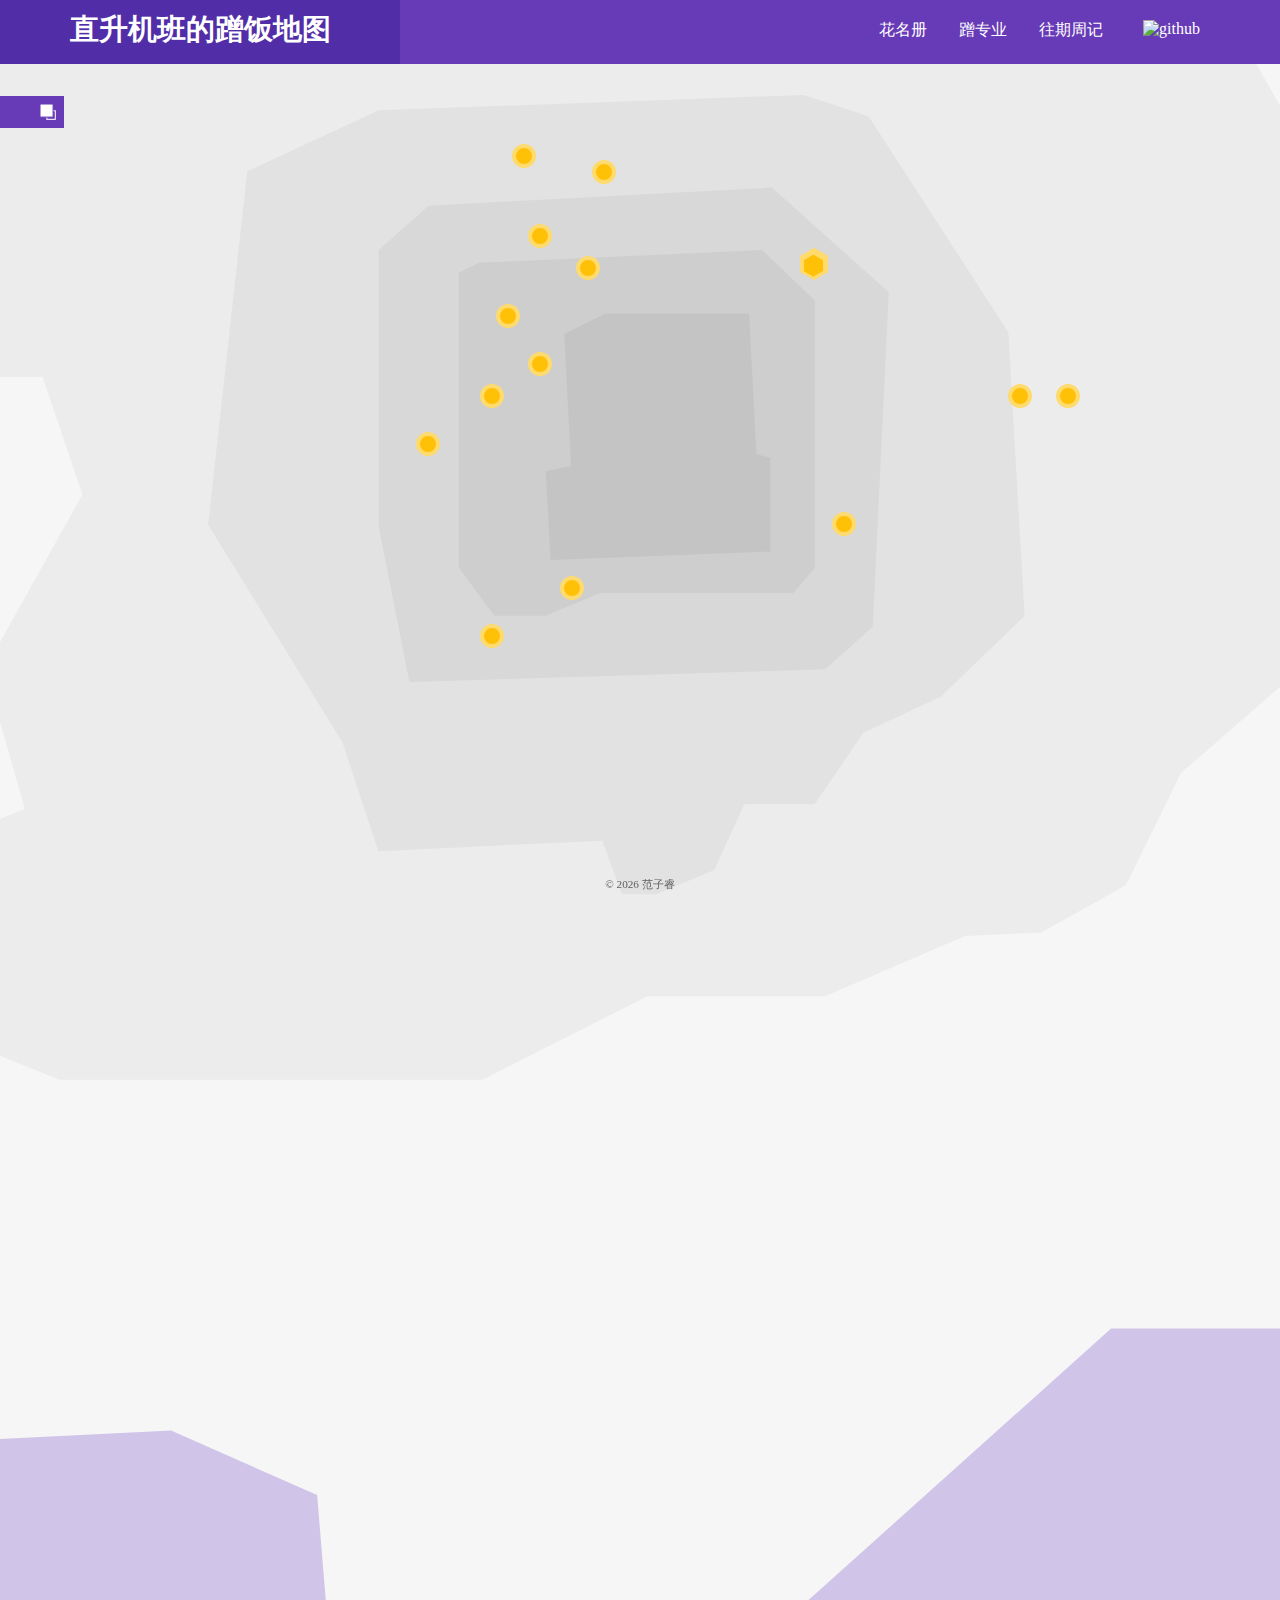
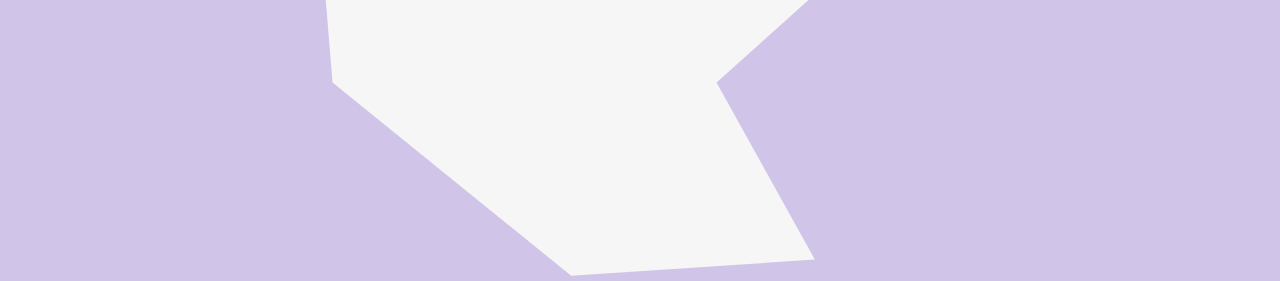
==== index.html @ da1499ed "update" ====
<!DOCTYPE html>
<html>

<head>
    <meta charset="UTF-8">
    <meta name="author" content="范子睿, Fan Zirui">
    <meta name="description" content="清华附中朝阳学校2019届3班的蹭饭地图">
    <meta name="viewport" content="width=device-width, initial-scale=1.0">

    <title>直升机班的蹭饭地图</title>

    <link rel="stylesheet" href="css/basic.min.css">
    <link rel="stylesheet" href="css/map.min.css">
    <link rel="stylesheet" href="css/info.min.css">
</head>

<body>
    <header>
        <div id="nav"></div>
    </header>

    <main>
        <div id="map" class="main">
            <div id="beijing">
                <img src="images/beijing.svg" alt="beijing">

                <div id="thc" class="hive"></div>

                <button id="bjfu" class="bee" onclick="showInfo('bjfu')"></button>
                <button id="ustb" class="bee" onclick="showInfo('ustb')"></button>
                <button id="buaa" class="bee" onclick="showInfo('buaa')"></button>
                <button id="bfa" class="bee" onclick="showInfo('bfa')"></button>
                <button id="bit" class="bee" onclick="showInfo('bit')"></button>
                <button id="bucea" class="bee" onclick="showInfo('bucea')"></button>
                <button id="btbu" class="bee" onclick="showInfo('btbu')"></button>
                <button id="cuc" class="bee" onclick="showInfo('cuc')"></button>
                <button id="bisu" class="bee" onclick="showInfo('bisu')"></button>
                <button id="cnu" class="bee" onclick="showInfo('cnu')"></button>
                <button id="bjut" class="bee" onclick="showInfo('bjut')"></button>
                <button id="cmu" class="bee" onclick="showInfo('cmu')"></button>
                <button id="cueb" class="bee" onclick="showInfo('cueb')"></button>
            </div>

            <div id="china">
                <img src="images/china.svg" alt="china">

                <div id="beijing_all" class="hive"></div>

                <button id="jilin_jlu" class="bee" onclick="showInfo('jilin_jlu')"></button>
                <button id="tianjin_nku" class="bee" onclick="showInfo('tianjin_nku')"></button>
                <button id="shanxi_tyut" class="bee" onclick="showInfo('shanxi_tyut')"></button>
                <button id="hubei_whu" class="bee" onclick="showInfo('hubei_whu')"></button>
                <button id="chongqing_cqu" class="bee" onclick="showInfo('chongqing_cqu')"></button>
                <button id="hunan_nudt" class="bee" onclick="showInfo('hunan_nudt')"></button>
                <button id="guangdong_sysu" class="bee" onclick="showInfo('guangdong_sysu')"></button>
            </div>

            <div id="world">
                <img src="images/world.svg" alt="world">

                <div id="china_all" class="hive"></div>

                <button id="ireland_ucd" class="bee" onclick="showInfo('ireland_ucd')"></button>
            </div>

            <button id="mapUp" onclick="mapUp()">
                <img src="images/mapUp.svg" alt="mapUp">
            </button>

            <div id="info">
                <div id="schoolPart"></div>

                <button id="infoUp" onclick="infoUp()">
                    <img src="images/infoUp.svg" alt="infoUp">
                </button>
                <div id="peoplePart"></div>
                <button id="infoDown" onclick="infoDown()">
                    <img src="images/infoDown.svg" alt="infoDown">
                </button>

                <button onclick="hideInfo()">
                    <img src="images/close.svg" alt="close">
                </button>
            </div>
        </div>
    </main>

    <footer>
        <div id="copyright"></div>
    </footer>

    <script src="basic.js"></script>
    <script src="map.js"></script>
    <script src="data.js"></script>
    <script src="info.js"></script>
</body>

</html>
---- css/basic.min.css ----
@font-face{font-family:汉仪文黑;src:local("汉仪文黑"),url("../fonts/HYWenHei-75W.ttf")}@font-face{font-family:微软雅黑;src:local("微软雅黑"),url("../fonts/MicrosoftYaHei.ttf")}html{margin:0;padding:0}html *{margin:0;padding:0;font-family:微软雅黑}html h1{font-size:1.8rem}html a{text-decoration:none}@media (max-width: 992px){html .tablet-border-bottom{border-bottom-style:solid;border-width:1px;border-bottom-color:#fff}}html .hidden{visibility:hidden}html body{background-color:#d1c4e9}html body header #nav{width:100%;height:4rem;position:fixed;top:0;z-index:1;background-color:#673ab7;display:-webkit-box;display:-ms-flexbox;display:flex;-webkit-box-pack:justify;-ms-flex-pack:justify;justify-content:space-between;-webkit-box-align:center;-ms-flex-align:center;align-items:center}@media (max-width: 992px){html body header #nav{background-color:transparent;-webkit-box-orient:vertical;-webkit-box-direction:normal;-ms-flex-direction:column;flex-direction:column;-webkit-box-align:end;-ms-flex-align:end;align-items:flex-end}}html body header #nav #nav-left{width:25rem;height:4rem;background-color:#512da8;display:-webkit-box;display:-ms-flexbox;display:flex;-webkit-box-pack:justify;-ms-flex-pack:justify;justify-content:space-between;-webkit-box-align:center;-ms-flex-align:center;align-items:center}@media (max-width: 992px){html body header #nav #nav-left{width:100%}}html body header #nav #nav-left h1{padding:0 0 0.2rem 0}html body header #nav #nav-left h1 a{font-family:汉仪文黑;color:#fff}html body header #nav #nav-left button{margin:0 1.5rem;padding:0 0 0.3rem 0;background:transparent;border:none}html body header #nav #nav-left button img{width:1.6rem;display:none}@media (max-width: 992px){html body header #nav #nav-left button img{display:block}}html body header #nav #nav-right{height:1.5rem;background-color:#673ab7;display:-webkit-box;display:-ms-flexbox;display:flex;-webkit-box-pack:center;-ms-flex-pack:center;justify-content:center}@media (max-width: 992px){html body header #nav #nav-right{width:30%;height:0;visibility:hidden}}@media (max-width: 768px){html body header #nav #nav-right{width:100%}}html body header #nav #nav-right ul{list-style-type:none;display:-webkit-box;display:-ms-flexbox;display:flex}@media (max-width: 992px){html body header #nav #nav-right ul{width:80%;height:16rem;-webkit-box-orient:vertical;-webkit-box-direction:normal;-ms-flex-direction:column;flex-direction:column;-ms-flex-pack:distribute;justify-content:space-around;-webkit-box-align:center;-ms-flex-align:center;align-items:center}}html body header #nav #nav-right ul li{margin:0 2rem 0 0}@media (max-width: 992px){html body header #nav #nav-right ul li{width:100%;height:25%;margin:0;display:-webkit-box;display:-ms-flexbox;display:flex;-webkit-box-pack:center;-ms-flex-pack:center;justify-content:center;-webkit-box-align:center;-ms-flex-align:center;align-items:center}}html body header #nav #nav-right ul li a{color:#fff}html body header #nav #nav-right ul li a img{width:1.3rem;margin:0 3rem 0 0.5rem}@media (max-width: 992px){html body header #nav #nav-right ul li a img{margin:0}}html body main{display:-webkit-box;display:-ms-flexbox;display:flex;-webkit-box-pack:center;-ms-flex-pack:center;justify-content:center}html body main .main{width:40rem;height:0;margin:4rem 0 0 0;padding:0 0 2rem 0;background-color:#fff;display:-webkit-box;display:-ms-flexbox;display:flex;-webkit-box-orient:vertical;-webkit-box-direction:normal;-ms-flex-direction:column;flex-direction:column;-webkit-box-pack:center;-ms-flex-pack:center;justify-content:center;-webkit-box-align:center;-ms-flex-align:center;align-items:center}@media (max-width: 992px){html body main .main{width:35rem}}@media (max-width: 768px){html body main .main{width:30rem}}html body footer{width:100%;margin:0 0 0.5rem 0;position:absolute;bottom:0;z-index:1;display:-webkit-box;display:-ms-flexbox;display:flex;-webkit-box-pack:center;-ms-flex-pack:center;justify-content:center}html body footer #copyright p{font-size:0.7rem;color:#616161}
/*# sourceMappingURL=basic.min.css.map */
---- css/map.min.css ----
body{overflow:hidden;background-color:#fff}body main{width:100%;cursor:move}body main #map{width:100%}body main #map .bee{border-style:solid;border-radius:0.75rem;background-color:#ffc108;border-color:#ffda6d;position:absolute;border-width:0.3rem;width:1.5rem;height:1.5rem}body main #map .hive button{border-radius:0;border-style:none;position:absolute}body main #map .hive #b{-webkit-transform:translate(-50%, -50%);transform:translate(-50%, -50%);-webkit-transform:rotate(60deg);transform:rotate(60deg)}body main #map .hive #c{-webkit-transform:translate(-50%, -50%);transform:translate(-50%, -50%);-webkit-transform:rotate(300deg);transform:rotate(300deg)}body main #map .hive #outer #a,body main #map .hive #outer #b,body main #map .hive #outer #c{background-color:#ffda6d;width:1.732rem;height:1rem}body main #map .hive #inner #a,body main #map .hive #inner #b,body main #map .hive #inner #c{background-color:#ffc108;width:1.2124rem;height:0.7rem;margin:0.25rem}body main #map #beijing{width:100%;position:absolute;top:-190rem;left:-100rem}body main #map #beijing img{width:300rem}body main #map #beijing #thc #A,body main #map #beijing #thc #B,body main #map #beijing #thc #C,body main #map #beijing #thc #a,body main #map #beijing #thc #b,body main #map #beijing #thc #c{top:206rem;left:150rem}body main #map #beijing #bjfu{top:199rem;left:132rem}body main #map #beijing #ustb{top:200rem;left:137rem}body main #map #beijing #buaa{top:204rem;left:133rem}body main #map #beijing #bfa{top:206rem;left:136rem}body main #map #beijing #bit{top:209rem;left:131rem}body main #map #beijing #bucea{top:212rem;left:133rem}body main #map #beijing #btbu{top:214rem;left:130rem}body main #map #beijing #cuc{top:214rem;left:163rem}body main #map #beijing #bisu{top:214rem;left:166rem}body main #map #beijing #cnu{top:217rem;left:126rem}body main #map #beijing #bjut{top:222rem;left:152rem}body main #map #beijing #cmu{top:226rem;left:135rem}body main #map #beijing #cueb{top:229rem;left:130rem}body main #map #china{width:100%;position:absolute;top:-10rem;left:-35rem;display:none}body main #map #china img{width:100rem}body main #map #china #beijing_all #A,body main #map #china #beijing_all #B,body main #map #china #beijing_all #C,body main #map #china #beijing_all #a,body main #map #china #beijing_all #b,body main #map #china #beijing_all #c{top:31rem;left:71rem}body main #map #china #jilin_jlu{top:21rem;left:85rem}body main #map #china #tianjin_nku{top:33rem;left:72rem}body main #map #china #shanxi_tyut{top:38rem;left:63rem}body main #map #china #hubei_whu{top:50rem;left:63rem}body main #map #china #chongqing_cqu{top:52rem;left:55rem}body main #map #china #hunan_nudt{top:57rem;left:62rem}body main #map #china #guangdong_sysu{top:65rem;left:69rem}body main #map #world{width:100%;position:absolute;top:-10rem;left:-60rem;display:none}body main #map #world img{width:150rem}body main #map #world #china_all #A,body main #map #world #china_all #B,body main #map #world #china_all #C,body main #map #world #china_all #a,body main #map #world #china_all #b,body main #map #world #china_all #c{top:29rem;left:120rem}body main #map #world #ireland_ucd{top:23rem;left:67rem}body main #map #mapUp{border-style:none;border-radius:0;position:absolute;top:6rem;left:0;background-color:#673ab7;width:4rem;height:2rem;display:-webkit-box;display:-ms-flexbox;display:flex;-webkit-box-pack:end;-ms-flex-pack:end;justify-content:flex-end;-ms-flex-line-pack:center;align-content:center}body main #map #mapUp img{width:1rem;margin:0.5rem}
/*# sourceMappingURL=map.min.css.map */
---- css/info.min.css ----
#info{display:none;border-style:none none none solid;border-width:2px;position:absolute;right:0;background-color:#fff;border-color:#eee;width:20rem;height:0;margin:1rem 0 0 0;-webkit-box-orient:vertical;-webkit-box-direction:normal;-ms-flex-direction:column;flex-direction:column;-webkit-box-pack:center;-ms-flex-pack:center;justify-content:center;-webkit-box-align:center;-ms-flex-align:center;align-items:center}@media (max-width: 768px){#info{width:100%}}#info img{width:2rem}#info button img{width:1rem}
/*# sourceMappingURL=info.min.css.map */
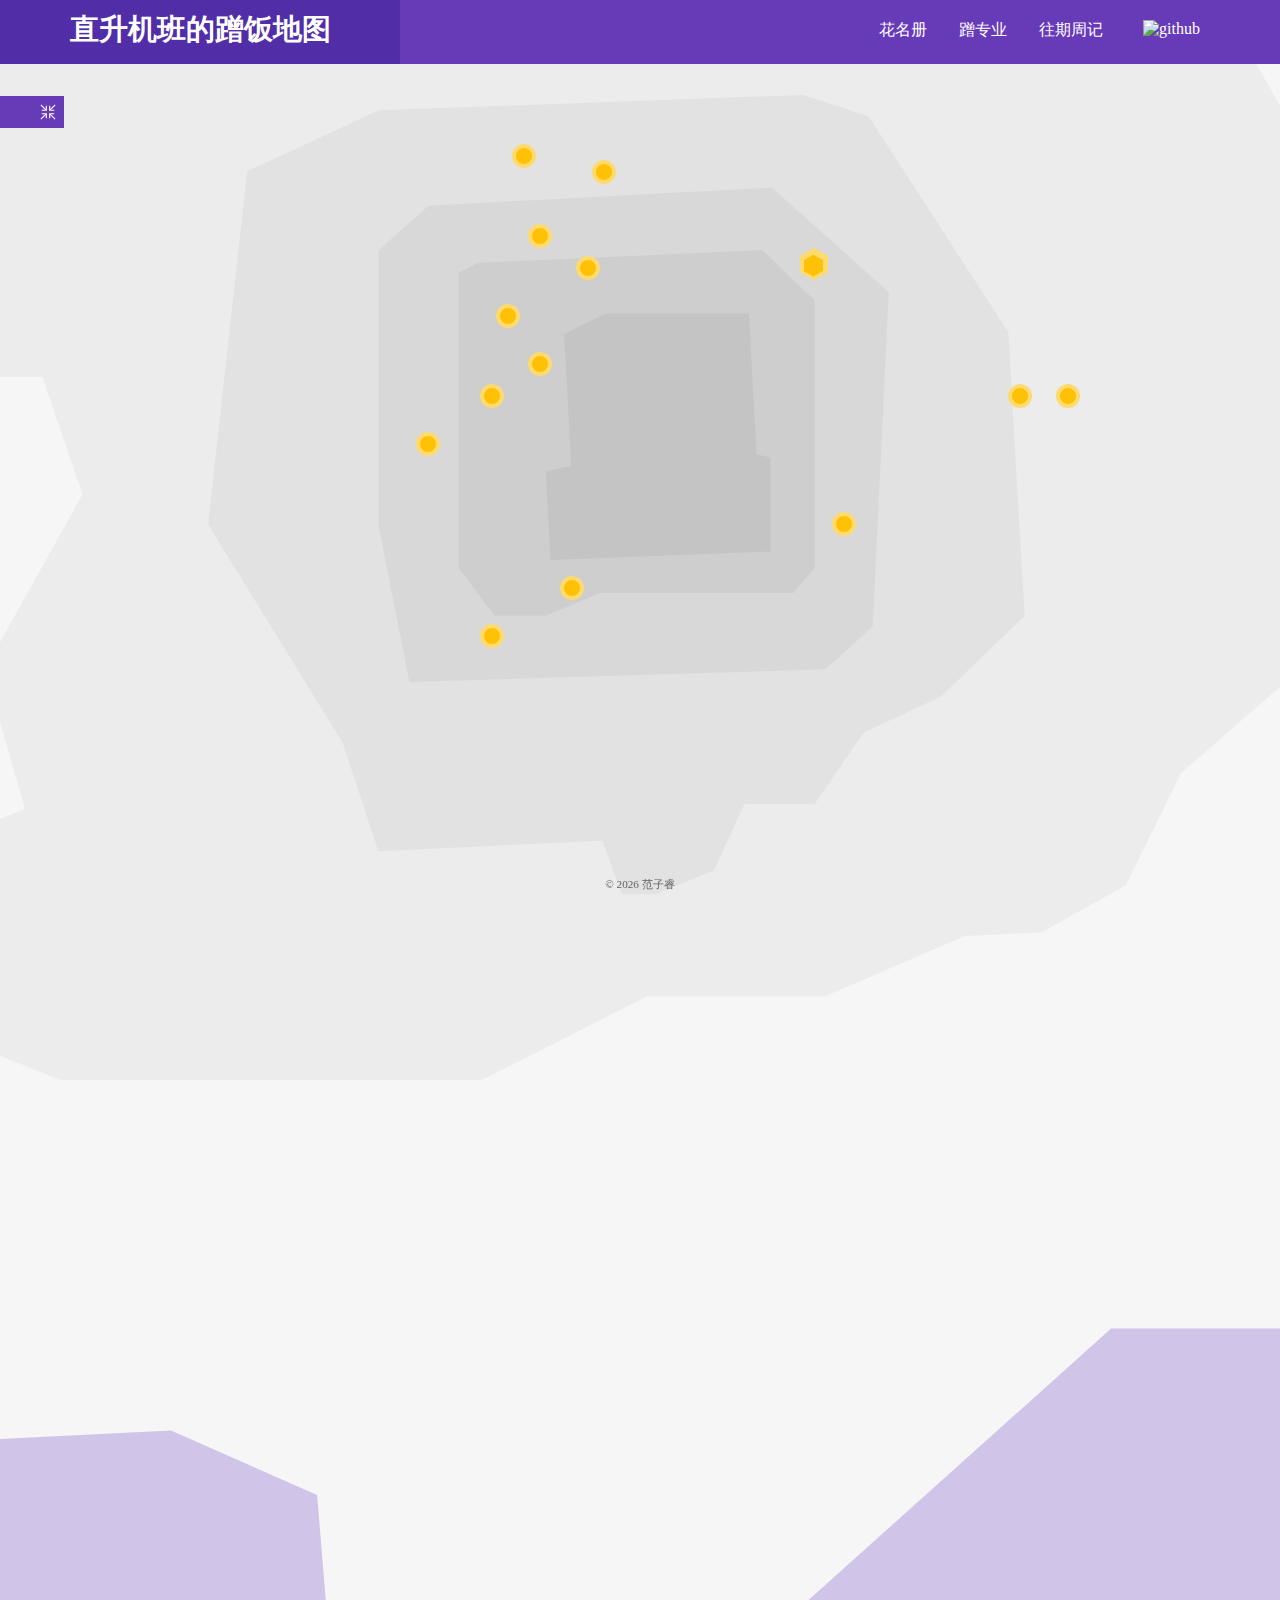
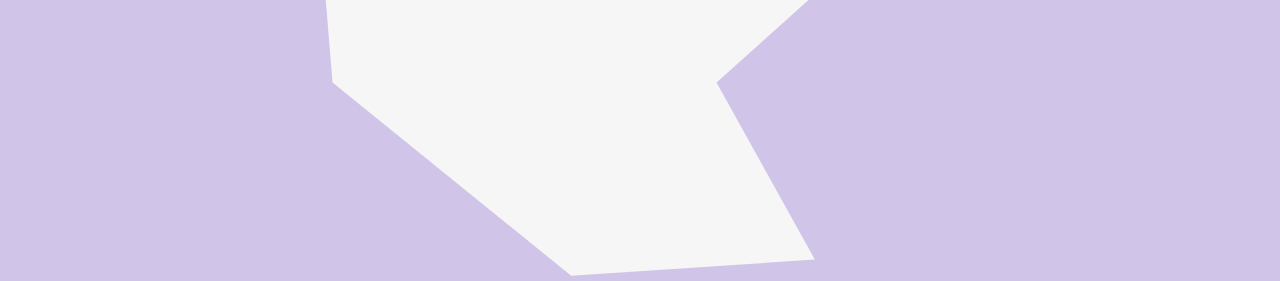
==== commit 064727f3: "Icon changes" ====
--- a/index.html
+++ b/index.html
@@ -46,13 +46,13 @@
 
                 <div id="beijing_all" class="hive"></div>
 
-                <button id="jilin_jlu" class="bee" onclick="showInfo('jilin_jlu')"></button>
-                <button id="tianjin_nku" class="bee" onclick="showInfo('tianjin_nku')"></button>
-                <button id="shanxi_tyut" class="bee" onclick="showInfo('shanxi_tyut')"></button>
-                <button id="hubei_whu" class="bee" onclick="showInfo('hubei_whu')"></button>
-                <button id="chongqing_cqu" class="bee" onclick="showInfo('chongqing_cqu')"></button>
-                <button id="hunan_nudt" class="bee" onclick="showInfo('hunan_nudt')"></button>
-                <button id="guangdong_sysu" class="bee" onclick="showInfo('guangdong_sysu')"></button>
+                <button id="jilin_jlu" class="bee" onclick="showInfo('jlu')"></button>
+                <button id="tianjin_nku" class="bee" onclick="showInfo('nku')"></button>
+                <button id="shanxi_tyut" class="bee" onclick="showInfo('tyut')"></button>
+                <button id="hubei_whu" class="bee" onclick="showInfo('whu')"></button>
+                <button id="chongqing_cqu" class="bee" onclick="showInfo('cqu')"></button>
+                <button id="hunan_nudt" class="bee" onclick="showInfo('nudt')"></button>
+                <button id="guangdong_sysu" class="bee" onclick="showInfo('sysu')"></button>
             </div>
 
             <div id="world">
@@ -60,28 +60,27 @@
 
                 <div id="china_all" class="hive"></div>
 
-                <button id="ireland_ucd" class="bee" onclick="showInfo('ireland_ucd')"></button>
+                <button id="ireland_ucd" class="bee" onclick="showInfo('ucd')"></button>
             </div>
 
-            <button id="mapUp" onclick="mapUp()">
-                <img src="images/mapUp.svg" alt="mapUp">
+            <button id="zoomOut" onclick="zoomOut()">
+                <img src="images/zoom-out.svg" alt="zoom-out">
+            </button>
+        </div>
+        <div id="info">
+            <div id="schoolPart"></div>
+
+            <button id="infoUp" onclick="infoUp()">
+                <img src="images/infoUp.svg" alt="infoUp">
+            </button>
+            <div id="peoplePart"></div>
+            <button id="infoDown" onclick="infoDown()">
+                <img src="images/infoDown.svg" alt="infoDown">
             </button>
 
-            <div id="info">
-                <div id="schoolPart"></div>
-
-                <button id="infoUp" onclick="infoUp()">
-                    <img src="images/infoUp.svg" alt="infoUp">
-                </button>
-                <div id="peoplePart"></div>
-                <button id="infoDown" onclick="infoDown()">
-                    <img src="images/infoDown.svg" alt="infoDown">
-                </button>
-
-                <button onclick="hideInfo()">
-                    <img src="images/close.svg" alt="close">
-                </button>
-            </div>
+            <button id="hideInfo" onclick="hideInfo()">
+                <img src="images/close.svg" alt="close">
+            </button>
         </div>
     </main>
 
--- a/css/map.min.css
+++ b/css/map.min.css
@@ -1,2 +1,2 @@
-body{overflow:hidden;background-color:#fff}body main{width:100%;cursor:move}body main #map{width:100%}body main #map .bee{border-style:solid;border-radius:0.75rem;background-color:#ffc108;border-color:#ffda6d;position:absolute;border-width:0.3rem;width:1.5rem;height:1.5rem}body main #map .hive button{border-radius:0;border-style:none;position:absolute}body main #map .hive #b{-webkit-transform:translate(-50%, -50%);transform:translate(-50%, -50%);-webkit-transform:rotate(60deg);transform:rotate(60deg)}body main #map .hive #c{-webkit-transform:translate(-50%, -50%);transform:translate(-50%, -50%);-webkit-transform:rotate(300deg);transform:rotate(300deg)}body main #map .hive #outer #a,body main #map .hive #outer #b,body main #map .hive #outer #c{background-color:#ffda6d;width:1.732rem;height:1rem}body main #map .hive #inner #a,body main #map .hive #inner #b,body main #map .hive #inner #c{background-color:#ffc108;width:1.2124rem;height:0.7rem;margin:0.25rem}body main #map #beijing{width:100%;position:absolute;top:-190rem;left:-100rem}body main #map #beijing img{width:300rem}body main #map #beijing #thc #A,body main #map #beijing #thc #B,body main #map #beijing #thc #C,body main #map #beijing #thc #a,body main #map #beijing #thc #b,body main #map #beijing #thc #c{top:206rem;left:150rem}body main #map #beijing #bjfu{top:199rem;left:132rem}body main #map #beijing #ustb{top:200rem;left:137rem}body main #map #beijing #buaa{top:204rem;left:133rem}body main #map #beijing #bfa{top:206rem;left:136rem}body main #map #beijing #bit{top:209rem;left:131rem}body main #map #beijing #bucea{top:212rem;left:133rem}body main #map #beijing #btbu{top:214rem;left:130rem}body main #map #beijing #cuc{top:214rem;left:163rem}body main #map #beijing #bisu{top:214rem;left:166rem}body main #map #beijing #cnu{top:217rem;left:126rem}body main #map #beijing #bjut{top:222rem;left:152rem}body main #map #beijing #cmu{top:226rem;left:135rem}body main #map #beijing #cueb{top:229rem;left:130rem}body main #map #china{width:100%;position:absolute;top:-10rem;left:-35rem;display:none}body main #map #china img{width:100rem}body main #map #china #beijing_all #A,body main #map #china #beijing_all #B,body main #map #china #beijing_all #C,body main #map #china #beijing_all #a,body main #map #china #beijing_all #b,body main #map #china #beijing_all #c{top:31rem;left:71rem}body main #map #china #jilin_jlu{top:21rem;left:85rem}body main #map #china #tianjin_nku{top:33rem;left:72rem}body main #map #china #shanxi_tyut{top:38rem;left:63rem}body main #map #china #hubei_whu{top:50rem;left:63rem}body main #map #china #chongqing_cqu{top:52rem;left:55rem}body main #map #china #hunan_nudt{top:57rem;left:62rem}body main #map #china #guangdong_sysu{top:65rem;left:69rem}body main #map #world{width:100%;position:absolute;top:-10rem;left:-60rem;display:none}body main #map #world img{width:150rem}body main #map #world #china_all #A,body main #map #world #china_all #B,body main #map #world #china_all #C,body main #map #world #china_all #a,body main #map #world #china_all #b,body main #map #world #china_all #c{top:29rem;left:120rem}body main #map #world #ireland_ucd{top:23rem;left:67rem}body main #map #mapUp{border-style:none;border-radius:0;position:absolute;top:6rem;left:0;background-color:#673ab7;width:4rem;height:2rem;display:-webkit-box;display:-ms-flexbox;display:flex;-webkit-box-pack:end;-ms-flex-pack:end;justify-content:flex-end;-ms-flex-line-pack:center;align-content:center}body main #map #mapUp img{width:1rem;margin:0.5rem}
+body{overflow:hidden;background-color:#fff}body main{width:100%}body main #map{width:100%;cursor:move}body main #map .bee{border-style:solid;border-radius:0.75rem;background-color:#ffc108;border-color:#ffda6d;position:absolute;border-width:0.3rem;width:1.5rem;height:1.5rem}body main #map .hive button{border-radius:0;border-style:none;position:absolute}body main #map .hive #b{-webkit-transform:translate(-50%, -50%);transform:translate(-50%, -50%);-webkit-transform:rotate(60deg);transform:rotate(60deg)}body main #map .hive #c{-webkit-transform:translate(-50%, -50%);transform:translate(-50%, -50%);-webkit-transform:rotate(300deg);transform:rotate(300deg)}body main #map .hive #outer #a,body main #map .hive #outer #b,body main #map .hive #outer #c{background-color:#ffda6d;width:1.732rem;height:1rem}body main #map .hive #inner #a,body main #map .hive #inner #b,body main #map .hive #inner #c{background-color:#ffc108;width:1.2124rem;height:0.7rem;margin:0.25rem}body main #map #beijing{width:100%;position:absolute;top:-190rem;left:-100rem}body main #map #beijing img{width:300rem}body main #map #beijing #thc #A,body main #map #beijing #thc #B,body main #map #beijing #thc #C,body main #map #beijing #thc #a,body main #map #beijing #thc #b,body main #map #beijing #thc #c{top:206rem;left:150rem}body main #map #beijing #bjfu{top:199rem;left:132rem}body main #map #beijing #ustb{top:200rem;left:137rem}body main #map #beijing #buaa{top:204rem;left:133rem}body main #map #beijing #bfa{top:206rem;left:136rem}body main #map #beijing #bit{top:209rem;left:131rem}body main #map #beijing #bucea{top:212rem;left:133rem}body main #map #beijing #btbu{top:214rem;left:130rem}body main #map #beijing #cuc{top:214rem;left:163rem}body main #map #beijing #bisu{top:214rem;left:166rem}body main #map #beijing #cnu{top:217rem;left:126rem}body main #map #beijing #bjut{top:222rem;left:152rem}body main #map #beijing #cmu{top:226rem;left:135rem}body main #map #beijing #cueb{top:229rem;left:130rem}body main #map #china{width:100%;position:absolute;top:-10rem;left:-35rem;display:none}body main #map #china img{width:100rem}body main #map #china #beijing_all #A,body main #map #china #beijing_all #B,body main #map #china #beijing_all #C,body main #map #china #beijing_all #a,body main #map #china #beijing_all #b,body main #map #china #beijing_all #c{top:31rem;left:71rem}body main #map #china #jilin_jlu{top:21rem;left:85rem}body main #map #china #tianjin_nku{top:33rem;left:72rem}body main #map #china #shanxi_tyut{top:38rem;left:63rem}body main #map #china #hubei_whu{top:50rem;left:63rem}body main #map #china #chongqing_cqu{top:52rem;left:55rem}body main #map #china #hunan_nudt{top:57rem;left:62rem}body main #map #china #guangdong_sysu{top:65rem;left:69rem}body main #map #world{width:100%;position:absolute;top:-10rem;left:-60rem;display:none}body main #map #world img{width:150rem}body main #map #world #china_all #A,body main #map #world #china_all #B,body main #map #world #china_all #C,body main #map #world #china_all #a,body main #map #world #china_all #b,body main #map #world #china_all #c{top:29rem;left:120rem}body main #map #world #ireland_ucd{top:23rem;left:67rem}body main #map #zoomOut{border-style:none;border-radius:0;position:absolute;top:6rem;left:0;background-color:#673ab7;width:4rem;height:2rem;display:-webkit-box;display:-ms-flexbox;display:flex;-webkit-box-pack:end;-ms-flex-pack:end;justify-content:flex-end;-ms-flex-line-pack:center;align-content:center}body main #map #zoomOut img{width:1rem;margin:0.5rem}
 /*# sourceMappingURL=map.min.css.map */--- a/css/info.min.css
+++ b/css/info.min.css
@@ -1,2 +1,2 @@
-#info{display:none;border-style:none none none solid;border-width:2px;position:absolute;right:0;background-color:#fff;border-color:#eee;width:20rem;height:0;margin:1rem 0 0 0;-webkit-box-orient:vertical;-webkit-box-direction:normal;-ms-flex-direction:column;flex-direction:column;-webkit-box-pack:center;-ms-flex-pack:center;justify-content:center;-webkit-box-align:center;-ms-flex-align:center;align-items:center}@media (max-width: 768px){#info{width:100%}}#info img{width:2rem}#info button img{width:1rem}
+#info{display:none;border-style:none none none solid;border-width:2px;position:absolute;right:0;background-color:#fff;border-color:#eee;width:20rem;height:0;margin:1rem 0 0 0;-webkit-box-orient:vertical;-webkit-box-direction:normal;-ms-flex-direction:column;flex-direction:column;-webkit-box-pack:center;-ms-flex-pack:center;justify-content:center;-webkit-box-align:center;-ms-flex-align:center;align-items:center}@media (max-width: 768px){#info{width:100%}}#info button{border-style:none;background-color:none}#info button img{width:1rem}#info #schoolPart{display:-webkit-box;display:-ms-flexbox;display:flex}#info #schoolPart img{width:3rem;margin:0.5rem}#info #peoplePart{display:-webkit-box;display:-ms-flexbox;display:flex;-webkit-box-orient:vertical;-webkit-box-direction:normal;-ms-flex-direction:column;flex-direction:column}#info #peoplePart .individual{display:-webkit-box;display:-ms-flexbox;display:flex}#info #peoplePart .individual img{width:2.5rem;margin:0.5rem}#info #hideInfo{position:absolute;left:1rem;top:4rem}
 /*# sourceMappingURL=info.min.css.map */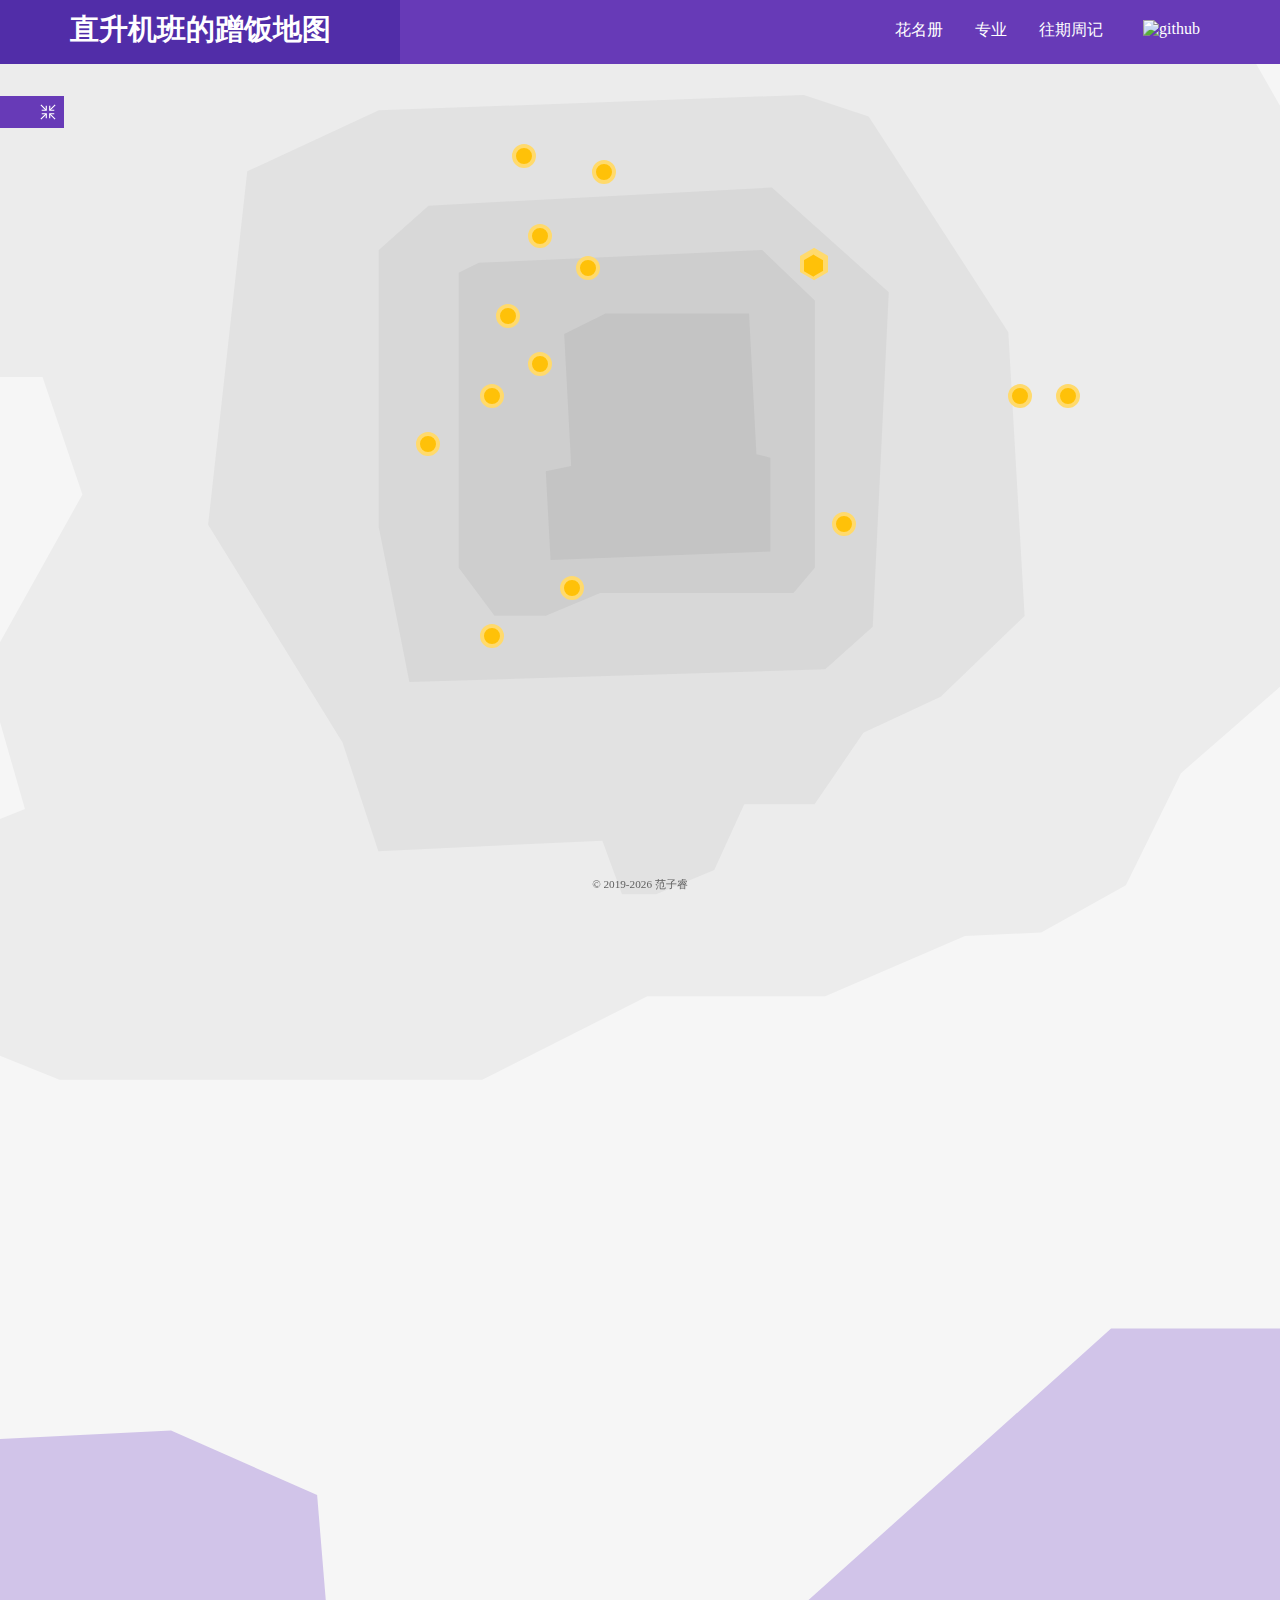
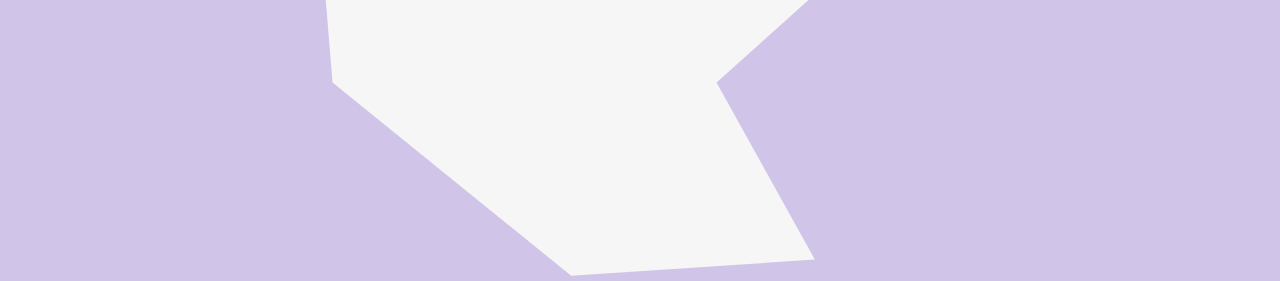
==== commit 930b78ae: "f" ====
--- a/index.html
+++ b/index.html
@@ -26,19 +26,19 @@
 
                 <div id="thc" class="hive"></div>
 
-                <button id="bjfu" class="bee" onclick="showInfo('bjfu')"></button>
-                <button id="ustb" class="bee" onclick="showInfo('ustb')"></button>
-                <button id="buaa" class="bee" onclick="showInfo('buaa')"></button>
-                <button id="bfa" class="bee" onclick="showInfo('bfa')"></button>
-                <button id="bit" class="bee" onclick="showInfo('bit')"></button>
-                <button id="bucea" class="bee" onclick="showInfo('bucea')"></button>
-                <button id="btbu" class="bee" onclick="showInfo('btbu')"></button>
-                <button id="cuc" class="bee" onclick="showInfo('cuc')"></button>
-                <button id="bisu" class="bee" onclick="showInfo('bisu')"></button>
-                <button id="cnu" class="bee" onclick="showInfo('cnu')"></button>
-                <button id="bjut" class="bee" onclick="showInfo('bjut')"></button>
-                <button id="cmu" class="bee" onclick="showInfo('cmu')"></button>
-                <button id="cueb" class="bee" onclick="showInfo('cueb')"></button>
+                <button id="bjfu" class="bee" onclick="infoList.show('bjfu')"></button>
+                <button id="ustb" class="bee" onclick="infoList.show('ustb')"></button>
+                <button id="buaa" class="bee" onclick="infoList.show('buaa')"></button>
+                <button id="bfa" class="bee" onclick="infoList.show('bfa')"></button>
+                <button id="bit" class="bee" onclick="infoList.show('bit')"></button>
+                <button id="bucea" class="bee" onclick="infoList.show('bucea')"></button>
+                <button id="btbu" class="bee" onclick="infoList.show('btbu')"></button>
+                <button id="cuc" class="bee" onclick="infoList.show('cuc')"></button>
+                <button id="bisu" class="bee" onclick="infoList.show('bisu')"></button>
+                <button id="cnu" class="bee" onclick="infoList.show('cnu')"></button>
+                <button id="bjut" class="bee" onclick="infoList.show('bjut')"></button>
+                <button id="cmu" class="bee" onclick="infoList.show('cmu')"></button>
+                <button id="cueb" class="bee" onclick="infoList.show('cueb')"></button>
             </div>
 
             <div id="china">
@@ -46,13 +46,13 @@
 
                 <div id="beijing_all" class="hive"></div>
 
-                <button id="jilin_jlu" class="bee" onclick="showInfo('jlu')"></button>
-                <button id="tianjin_nku" class="bee" onclick="showInfo('nku')"></button>
-                <button id="shanxi_tyut" class="bee" onclick="showInfo('tyut')"></button>
-                <button id="hubei_whu" class="bee" onclick="showInfo('whu')"></button>
-                <button id="chongqing_cqu" class="bee" onclick="showInfo('cqu')"></button>
-                <button id="hunan_nudt" class="bee" onclick="showInfo('nudt')"></button>
-                <button id="guangdong_sysu" class="bee" onclick="showInfo('sysu')"></button>
+                <button id="jilin_jlu" class="bee" onclick="infoList.show('jlu')"></button>
+                <button id="tianjin_nku" class="bee" onclick="infoList.show('nku')"></button>
+                <button id="shanxi_tyut" class="bee" onclick="infoList.show('tyut')"></button>
+                <button id="hubei_whu" class="bee" onclick="infoList.show('whu')"></button>
+                <button id="chongqing_cqu" class="bee" onclick="infoList.show('cqu')"></button>
+                <button id="hunan_nudt" class="bee" onclick="infoList.show('nudt')"></button>
+                <button id="guangdong_sysu" class="bee" onclick="infoList.show('sysu')"></button>
             </div>
 
             <div id="world">
@@ -60,22 +60,23 @@
 
                 <div id="china_all" class="hive"></div>
 
-                <button id="ireland_ucd" class="bee" onclick="showInfo('ucd')"></button>
+                <button id="ireland_ucd" class="bee" onclick="infoList.show('ucd')"></button>
             </div>
 
             <button id="zoomOut" onclick="zoomOut()">
                 <img src="images/zoom-out.svg" alt="zoom-out">
             </button>
         </div>
+        
         <div id="info">
             <div id="schoolPart"></div>
 
-            <button id="infoUp" onclick="infoUp()">
-                <img src="images/infoUp.svg" alt="infoUp">
+            <button id="infoUp" onclick="infoList.up()">
+                <img src="images/up.svg" alt="up">
             </button>
             <div id="peoplePart"></div>
-            <button id="infoDown" onclick="infoDown()">
-                <img src="images/infoDown.svg" alt="infoDown">
+            <button id="infoDown" onclick="infoList.down()">
+                <img src="images/down.svg" alt="down">
             </button>
 
             <button id="hideInfo" onclick="hideInfo()">
@@ -91,6 +92,7 @@
     <script src="basic.js"></script>
     <script src="map.js"></script>
     <script src="data.js"></script>
+    <script src="list.js"></script>
     <script src="info.js"></script>
 </body>
 
--- a/css/info.min.css
+++ b/css/info.min.css
@@ -1,2 +1,2 @@
-#info{display:none;border-style:none none none solid;border-width:2px;position:absolute;right:0;background-color:#fff;border-color:#eee;width:20rem;height:0;margin:1rem 0 0 0;-webkit-box-orient:vertical;-webkit-box-direction:normal;-ms-flex-direction:column;flex-direction:column;-webkit-box-pack:center;-ms-flex-pack:center;justify-content:center;-webkit-box-align:center;-ms-flex-align:center;align-items:center}@media (max-width: 768px){#info{width:100%}}#info button{border-style:none;background-color:none}#info button img{width:1rem}#info #schoolPart{display:-webkit-box;display:-ms-flexbox;display:flex}#info #schoolPart img{width:3rem;margin:0.5rem}#info #peoplePart{display:-webkit-box;display:-ms-flexbox;display:flex;-webkit-box-orient:vertical;-webkit-box-direction:normal;-ms-flex-direction:column;flex-direction:column}#info #peoplePart .individual{display:-webkit-box;display:-ms-flexbox;display:flex}#info #peoplePart .individual img{width:2.5rem;margin:0.5rem}#info #hideInfo{position:absolute;left:1rem;top:4rem}
+#info{display:none;border-style:none none none solid;border-width:2px;position:absolute;right:0;background-color:#fff;border-color:#eee;width:25rem;height:0;margin:1rem 0 0 0;padding:7rem 0 0 0;-webkit-box-orient:vertical;-webkit-box-direction:normal;-ms-flex-direction:column;flex-direction:column;-webkit-box-align:center;-ms-flex-align:center;align-items:center}@media (max-width: 768px){#info{width:100%}}#info button{border-style:none;background-color:none}#info button img{width:1rem}#info #schoolPart{display:-webkit-box;display:-ms-flexbox;display:flex}#info #schoolPart img{width:3rem;margin:0.5rem}#info #schoolPart #right{display:-webkit-box;display:-ms-flexbox;display:flex;-webkit-box-orient:vertical;-webkit-box-direction:normal;-ms-flex-direction:column;flex-direction:column}#info #schoolPart #right #bottom{display:-webkit-box;display:-ms-flexbox;display:flex}#info #schoolPart #right #bottom #link{display:-webkit-box;display:-ms-flexbox;display:flex;-webkit-box-pack:center;-ms-flex-pack:center;justify-content:center;-ms-flex-line-pack:center;align-content:center}#info #schoolPart #right #bottom #link img{width:1rem;margin:0 0 0 0.5rem}#info #peoplePart{display:-webkit-box;display:-ms-flexbox;display:flex;-webkit-box-orient:vertical;-webkit-box-direction:normal;-ms-flex-direction:column;flex-direction:column}#info #hideInfo{position:absolute;left:1rem;top:4rem}
 /*# sourceMappingURL=info.min.css.map */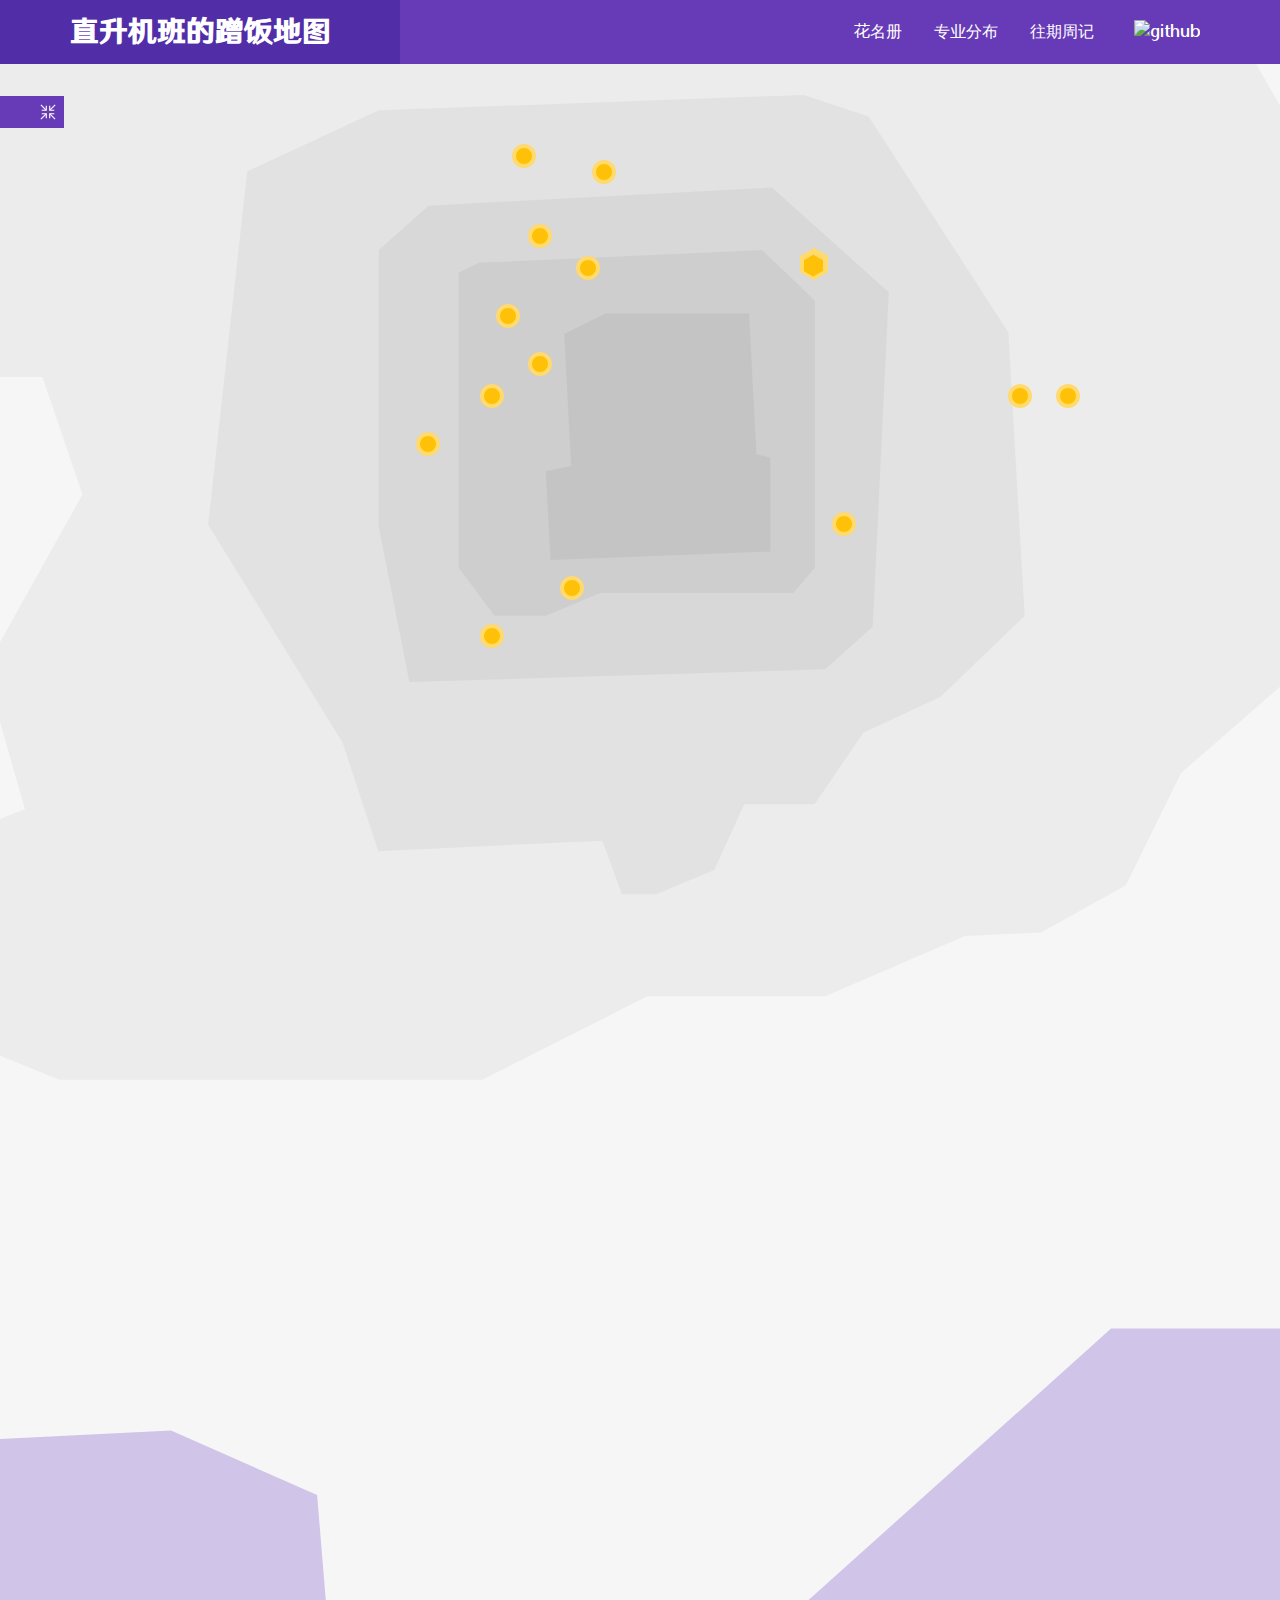
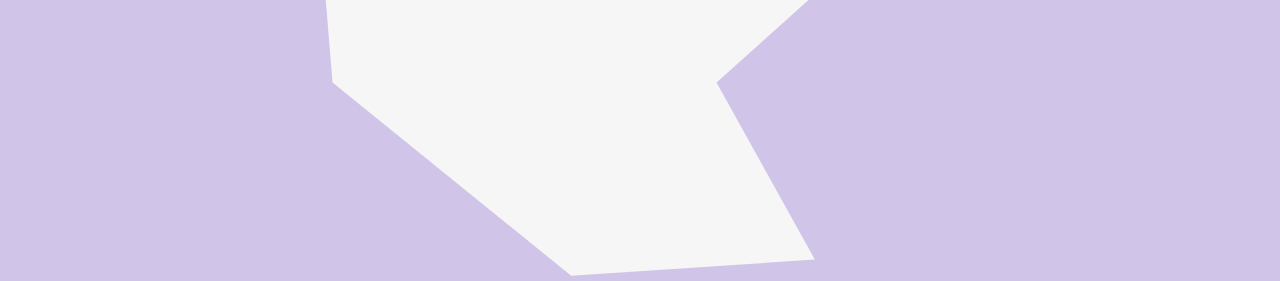
==== commit e5d5492a: "update" ====
--- a/index.html
+++ b/index.html
@@ -26,19 +26,19 @@
 
                 <div id="thc" class="hive"></div>
 
-                <button id="bjfu" class="bee" onclick="infoList.show('bjfu')"></button>
-                <button id="ustb" class="bee" onclick="infoList.show('ustb')"></button>
-                <button id="buaa" class="bee" onclick="infoList.show('buaa')"></button>
-                <button id="bfa" class="bee" onclick="infoList.show('bfa')"></button>
-                <button id="bit" class="bee" onclick="infoList.show('bit')"></button>
-                <button id="bucea" class="bee" onclick="infoList.show('bucea')"></button>
-                <button id="btbu" class="bee" onclick="infoList.show('btbu')"></button>
-                <button id="cuc" class="bee" onclick="infoList.show('cuc')"></button>
-                <button id="bisu" class="bee" onclick="infoList.show('bisu')"></button>
-                <button id="cnu" class="bee" onclick="infoList.show('cnu')"></button>
-                <button id="bjut" class="bee" onclick="infoList.show('bjut')"></button>
-                <button id="cmu" class="bee" onclick="infoList.show('cmu')"></button>
-                <button id="cueb" class="bee" onclick="infoList.show('cueb')"></button>
+                <button id="bjfu" class="bee" onclick="showInfo('bjfu')"></button>
+                <button id="ustb" class="bee" onclick="showInfo('ustb')"></button>
+                <button id="buaa" class="bee" onclick="showInfo('buaa')"></button>
+                <button id="bfa" class="bee" onclick="showInfo('bfa')"></button>
+                <button id="bit" class="bee" onclick="showInfo('bit')"></button>
+                <button id="bucea" class="bee" onclick="showInfo('bucea')"></button>
+                <button id="btbu" class="bee" onclick="showInfo('btbu')"></button>
+                <button id="cuc" class="bee" onclick="showInfo('cuc')"></button>
+                <button id="bisu" class="bee" onclick="showInfo('bisu')"></button>
+                <button id="cnu" class="bee" onclick="showInfo('cnu')"></button>
+                <button id="bjut" class="bee" onclick="showInfo('bjut')"></button>
+                <button id="cmu" class="bee" onclick="showInfo('cmu')"></button>
+                <button id="cueb" class="bee" onclick="showInfo('cueb')"></button>
             </div>
 
             <div id="china">
@@ -46,13 +46,13 @@
 
                 <div id="beijing_all" class="hive"></div>
 
-                <button id="jilin_jlu" class="bee" onclick="infoList.show('jlu')"></button>
-                <button id="tianjin_nku" class="bee" onclick="infoList.show('nku')"></button>
-                <button id="shanxi_tyut" class="bee" onclick="infoList.show('tyut')"></button>
-                <button id="hubei_whu" class="bee" onclick="infoList.show('whu')"></button>
-                <button id="chongqing_cqu" class="bee" onclick="infoList.show('cqu')"></button>
-                <button id="hunan_nudt" class="bee" onclick="infoList.show('nudt')"></button>
-                <button id="guangdong_sysu" class="bee" onclick="infoList.show('sysu')"></button>
+                <button id="jilin_jlu" class="bee" onclick="showInfo('jlu')"></button>
+                <button id="tianjin_nku" class="bee" onclick="showInfo('nku')"></button>
+                <button id="shanxi_tyut" class="bee" onclick="showInfo('tyut')"></button>
+                <button id="hubei_whu" class="bee" onclick="showInfo('whu')"></button>
+                <button id="chongqing_cqu" class="bee" onclick="showInfo('cqu')"></button>
+                <button id="hunan_nudt" class="bee" onclick="showInfo('nudt')"></button>
+                <button id="guangdong_sysu" class="bee" onclick="showInfo('sysu')"></button>
             </div>
 
             <div id="world">
@@ -60,7 +60,7 @@
 
                 <div id="china_all" class="hive"></div>
 
-                <button id="ireland_ucd" class="bee" onclick="infoList.show('ucd')"></button>
+                <button id="ireland_ucd" class="bee" onclick="showInfo('ucd')"></button>
             </div>
 
             <button id="zoomOut" onclick="zoomOut()">
@@ -71,23 +71,13 @@
         <div id="info">
             <div id="schoolPart"></div>
 
-            <button id="infoUp" onclick="infoList.up()">
-                <img src="images/up.svg" alt="up">
-            </button>
             <div id="peoplePart"></div>
-            <button id="infoDown" onclick="infoList.down()">
-                <img src="images/down.svg" alt="down">
-            </button>
 
             <button id="hideInfo" onclick="hideInfo()">
                 <img src="images/close.svg" alt="close">
             </button>
         </div>
     </main>
-
-    <footer>
-        <div id="copyright"></div>
-    </footer>
 
     <script src="basic.js"></script>
     <script src="map.js"></script>
--- a/css/basic.min.css
+++ b/css/basic.min.css
@@ -1,2 +1,2 @@
-@font-face{font-family:汉仪文黑;src:local("汉仪文黑"),url("../fonts/HYWenHei-75W.ttf")}@font-face{font-family:微软雅黑;src:local("微软雅黑"),url("../fonts/MicrosoftYaHei.ttf")}html{margin:0;padding:0}html *{margin:0;padding:0;font-family:微软雅黑}html h1{font-size:1.8rem}html a{text-decoration:none}@media (max-width: 992px){html .tablet-border-bottom{border-bottom-style:solid;border-width:1px;border-bottom-color:#fff}}html .hidden{visibility:hidden}html body{background-color:#d1c4e9}html body header #nav{width:100%;height:4rem;position:fixed;top:0;z-index:1;background-color:#673ab7;display:-webkit-box;display:-ms-flexbox;display:flex;-webkit-box-pack:justify;-ms-flex-pack:justify;justify-content:space-between;-webkit-box-align:center;-ms-flex-align:center;align-items:center}@media (max-width: 992px){html body header #nav{background-color:transparent;-webkit-box-orient:vertical;-webkit-box-direction:normal;-ms-flex-direction:column;flex-direction:column;-webkit-box-align:end;-ms-flex-align:end;align-items:flex-end}}html body header #nav #nav-left{width:25rem;height:4rem;background-color:#512da8;display:-webkit-box;display:-ms-flexbox;display:flex;-webkit-box-pack:justify;-ms-flex-pack:justify;justify-content:space-between;-webkit-box-align:center;-ms-flex-align:center;align-items:center}@media (max-width: 992px){html body header #nav #nav-left{width:100%}}html body header #nav #nav-left h1{padding:0 0 0.2rem 0}html body header #nav #nav-left h1 a{font-family:汉仪文黑;color:#fff}html body header #nav #nav-left button{margin:0 1.5rem;padding:0 0 0.3rem 0;background:transparent;border:none}html body header #nav #nav-left button img{width:1.6rem;display:none}@media (max-width: 992px){html body header #nav #nav-left button img{display:block}}html body header #nav #nav-right{height:1.5rem;background-color:#673ab7;display:-webkit-box;display:-ms-flexbox;display:flex;-webkit-box-pack:center;-ms-flex-pack:center;justify-content:center}@media (max-width: 992px){html body header #nav #nav-right{width:30%;height:0;visibility:hidden}}@media (max-width: 768px){html body header #nav #nav-right{width:100%}}html body header #nav #nav-right ul{list-style-type:none;display:-webkit-box;display:-ms-flexbox;display:flex}@media (max-width: 992px){html body header #nav #nav-right ul{width:80%;height:16rem;-webkit-box-orient:vertical;-webkit-box-direction:normal;-ms-flex-direction:column;flex-direction:column;-ms-flex-pack:distribute;justify-content:space-around;-webkit-box-align:center;-ms-flex-align:center;align-items:center}}html body header #nav #nav-right ul li{margin:0 2rem 0 0}@media (max-width: 992px){html body header #nav #nav-right ul li{width:100%;height:25%;margin:0;display:-webkit-box;display:-ms-flexbox;display:flex;-webkit-box-pack:center;-ms-flex-pack:center;justify-content:center;-webkit-box-align:center;-ms-flex-align:center;align-items:center}}html body header #nav #nav-right ul li a{color:#fff}html body header #nav #nav-right ul li a img{width:1.3rem;margin:0 3rem 0 0.5rem}@media (max-width: 992px){html body header #nav #nav-right ul li a img{margin:0}}html body main{display:-webkit-box;display:-ms-flexbox;display:flex;-webkit-box-pack:center;-ms-flex-pack:center;justify-content:center}html body main .main{width:40rem;height:0;margin:4rem 0 0 0;padding:0 0 2rem 0;background-color:#fff;display:-webkit-box;display:-ms-flexbox;display:flex;-webkit-box-orient:vertical;-webkit-box-direction:normal;-ms-flex-direction:column;flex-direction:column;-webkit-box-pack:center;-ms-flex-pack:center;justify-content:center;-webkit-box-align:center;-ms-flex-align:center;align-items:center}@media (max-width: 992px){html body main .main{width:35rem}}@media (max-width: 768px){html body main .main{width:30rem}}html body footer{width:100%;margin:0 0 0.5rem 0;position:absolute;bottom:0;z-index:1;display:-webkit-box;display:-ms-flexbox;display:flex;-webkit-box-pack:center;-ms-flex-pack:center;justify-content:center}html body footer #copyright p{font-size:0.7rem;color:#616161}
+@font-face{font-family:汉仪文黑;src:local("汉仪文黑"),url("../fonts/compressed/HYWenHei-75W.ttf")}@font-face{font-family:微软雅黑;src:local("微软雅黑"),url("../fonts/compressed/MicrosoftYaHei.ttf")}html{margin:0;padding:0}html *{margin:0;padding:0;font-family:微软雅黑}html h1{font-size:1.8rem}@media (max-width: 480px){html h1{font-size:1.2rem}}html h3{font-size:1.2rem}@media (max-width: 480px){html h3{font-size:1rem}}html p{font-size:1rem}@media (max-width: 480px){html p{font-size:0.8rem}}html a{text-decoration:none}@media (max-width: 880px){html .tablet-border-bottom{border-bottom-style:solid;border-width:1px;border-bottom-color:#fff}}html .hidden{visibility:hidden}html body{background-color:#d1c4e9;overflow:hidden}html body header #nav{width:100%;height:4rem;position:fixed;top:0;z-index:1;background-color:#673ab7;display:-webkit-box;display:-ms-flexbox;display:flex;-webkit-box-pack:justify;-ms-flex-pack:justify;justify-content:space-between;-webkit-box-align:center;-ms-flex-align:center;align-items:center}@media (max-width: 880px){html body header #nav{background-color:transparent;-webkit-box-orient:vertical;-webkit-box-direction:normal;-ms-flex-direction:column;flex-direction:column;-webkit-box-align:end;-ms-flex-align:end;align-items:flex-end}}@media (max-width: 480px){html body header #nav{height:3rem}}html body header #nav #nav-left{width:25rem;height:4rem;background-color:#512da8;display:-webkit-box;display:-ms-flexbox;display:flex;-webkit-box-pack:justify;-ms-flex-pack:justify;justify-content:space-between;-webkit-box-align:center;-ms-flex-align:center;align-items:center}@media (max-width: 880px){html body header #nav #nav-left{width:100%}}@media (max-width: 480px){html body header #nav #nav-left{height:3rem}}html body header #nav #nav-left h1{padding:0 0 0.2rem 0}html body header #nav #nav-left h1 a{font-family:汉仪文黑;color:#fff}html body header #nav #nav-left button{margin:0 1.5rem;padding:0 0 0.3rem 0;background:transparent;border:none}@media (max-width: 480px){html body header #nav #nav-left button{margin:0 1rem;padding:0.3rem 0}}html body header #nav #nav-left button img{width:1.6rem;display:none}@media (max-width: 880px){html body header #nav #nav-left button img{display:block}}@media (max-width: 480px){html body header #nav #nav-left button img{width:1rem}}html body header #nav #nav-right{height:1.5rem;background-color:#673ab7;display:-webkit-box;display:-ms-flexbox;display:flex;-webkit-box-pack:center;-ms-flex-pack:center;justify-content:center}@media (max-width: 880px){html body header #nav #nav-right{width:15rem;height:0;visibility:hidden}}@media (max-width: 480px){html body header #nav #nav-right{width:100%}}html body header #nav #nav-right ul{list-style-type:none;display:-webkit-box;display:-ms-flexbox;display:flex}@media (max-width: 880px){html body header #nav #nav-right ul{width:80%;height:16rem;-webkit-box-orient:vertical;-webkit-box-direction:normal;-ms-flex-direction:column;flex-direction:column;-ms-flex-pack:distribute;justify-content:space-around;-webkit-box-align:center;-ms-flex-align:center;align-items:center}}@media (max-width: 480px){html body header #nav #nav-right ul{height:12rem}}html body header #nav #nav-right ul li{margin:0 2rem 0 0}@media (max-width: 880px){html body header #nav #nav-right ul li{width:100%;height:25%;margin:0;display:-webkit-box;display:-ms-flexbox;display:flex;-webkit-box-pack:center;-ms-flex-pack:center;justify-content:center;-webkit-box-align:center;-ms-flex-align:center;align-items:center}}html body header #nav #nav-right ul li a{color:#fff}@media (max-width: 480px){html body header #nav #nav-right ul li a{font-size:0.9rem}}html body header #nav #nav-right ul li a img{width:1.3rem;margin:0 3rem 0 0.5rem}@media (max-width: 880px){html body header #nav #nav-right ul li a img{margin:0}}@media (max-width: 480px){html body header #nav #nav-right ul li a img{width:1rem}}html body main{display:-webkit-box;display:-ms-flexbox;display:flex;-webkit-box-pack:center;-ms-flex-pack:center;justify-content:center}html body main .main{width:40rem;height:0;margin:4rem 0 0 0;display:-webkit-box;display:-ms-flexbox;display:flex;-webkit-box-orient:vertical;-webkit-box-direction:normal;-ms-flex-direction:column;flex-direction:column;-webkit-box-align:center;-ms-flex-align:center;align-items:center}@media (max-width: 880px){html body main .main{width:35rem}}@media (max-width: 480px){html body main .main{width:100%;margin:3rem 0 0 0}}html body main .individual{margin:0.5rem;display:-webkit-box;display:-ms-flexbox;display:flex;-webkit-box-align:center;-ms-flex-align:center;align-items:center}html body main .individual img{width:2.5rem;height:2.5rem;margin:0.5rem;border-radius:50%}html body main .individual #right{display:-webkit-box;display:-ms-flexbox;display:flex;-webkit-box-orient:vertical;-webkit-box-direction:normal;-ms-flex-direction:column;flex-direction:column;-webkit-box-align:start;-ms-flex-align:start;align-items:flex-start}
 /*# sourceMappingURL=basic.min.css.map */--- a/css/info.min.css
+++ b/css/info.min.css
@@ -1,2 +1,2 @@
-#info{display:none;border-style:none none none solid;border-width:2px;position:absolute;right:0;background-color:#fff;border-color:#eee;width:25rem;height:0;margin:1rem 0 0 0;padding:7rem 0 0 0;-webkit-box-orient:vertical;-webkit-box-direction:normal;-ms-flex-direction:column;flex-direction:column;-webkit-box-align:center;-ms-flex-align:center;align-items:center}@media (max-width: 768px){#info{width:100%}}#info button{border-style:none;background-color:none}#info button img{width:1rem}#info #schoolPart{display:-webkit-box;display:-ms-flexbox;display:flex}#info #schoolPart img{width:3rem;margin:0.5rem}#info #schoolPart #right{display:-webkit-box;display:-ms-flexbox;display:flex;-webkit-box-orient:vertical;-webkit-box-direction:normal;-ms-flex-direction:column;flex-direction:column}#info #schoolPart #right #bottom{display:-webkit-box;display:-ms-flexbox;display:flex}#info #schoolPart #right #bottom #link{display:-webkit-box;display:-ms-flexbox;display:flex;-webkit-box-pack:center;-ms-flex-pack:center;justify-content:center;-ms-flex-line-pack:center;align-content:center}#info #schoolPart #right #bottom #link img{width:1rem;margin:0 0 0 0.5rem}#info #peoplePart{display:-webkit-box;display:-ms-flexbox;display:flex;-webkit-box-orient:vertical;-webkit-box-direction:normal;-ms-flex-direction:column;flex-direction:column}#info #hideInfo{position:absolute;left:1rem;top:4rem}
+#info{display:none;border-style:none none none solid;border-width:2px;position:fixed;right:0;background-color:#fff;border-color:#eee;width:25rem;height:0;margin:1rem 0 0 0;padding:6rem 0 0 0;-webkit-box-orient:vertical;-webkit-box-direction:normal;-ms-flex-direction:column;flex-direction:column;-webkit-box-align:center;-ms-flex-align:center;align-items:center}@media (max-width: 480px){#info{width:100%}}#info button{border-style:none;background-color:white}#info button img{width:1rem}#info #schoolPart{width:80%;min-height:4rem;padding:0 0 0.8rem 0;border-style:none none solid none;border-width:1px;border-color:#ccc;display:-webkit-box;display:-ms-flexbox;display:flex;-webkit-box-align:center;-ms-flex-align:center;align-items:center}#info #schoolPart img{width:4rem;height:4rem;margin:0 0.5rem}#info #schoolPart #right{display:-webkit-box;display:-ms-flexbox;display:flex;-webkit-box-orient:vertical;-webkit-box-direction:normal;-ms-flex-direction:column;flex-direction:column}#info #schoolPart #right #bottom{display:-webkit-box;display:-ms-flexbox;display:flex}#info #schoolPart #right #bottom #link{display:-webkit-box;display:-ms-flexbox;display:flex;-webkit-box-pack:center;-ms-flex-pack:center;justify-content:center;-webkit-box-align:center;-ms-flex-align:center;align-items:center}#info #schoolPart #right #bottom #link img{width:1rem;height:1rem;margin:0 0 0 0.5rem}#info #peoplePart{width:80%;padding:0.5rem 0 2rem 0;display:-webkit-box;display:-ms-flexbox;display:flex;-webkit-box-orient:vertical;-webkit-box-direction:normal;-ms-flex-direction:column;flex-direction:column;overflow:scroll}#info #peoplePart .individual{min-height:3.5rem;margin:0.2rem}#info #hideInfo{position:absolute;right:1rem;top:4rem}
 /*# sourceMappingURL=info.min.css.map */